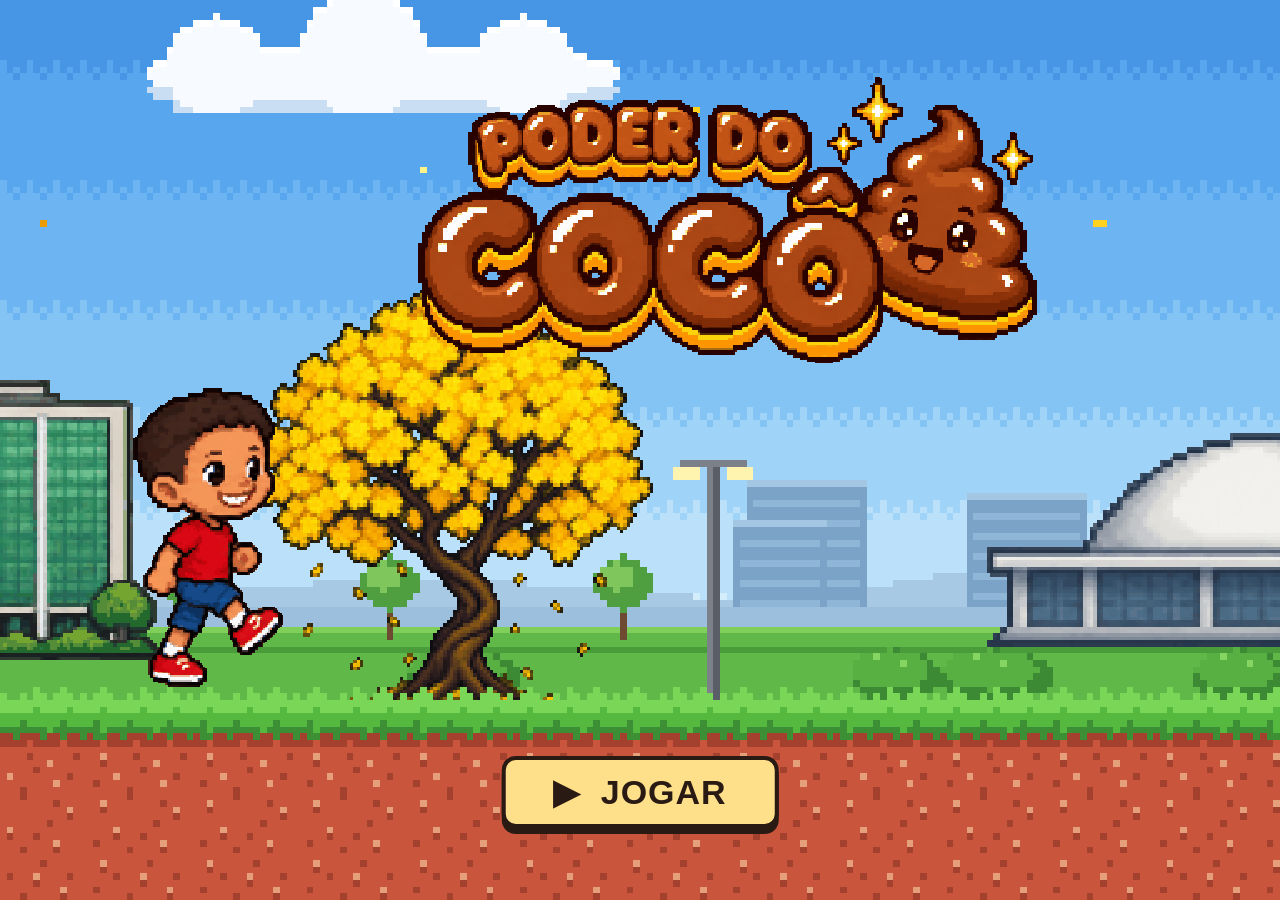
==== index.html @ e78acdc0 "Jogo "Poder do Cocô": plataforma para o Miguel salvar a mamãe e o Simba Run and gun em pixel art amb" ====
<!doctype html>
<html lang="pt-BR">
<head>
  <meta charset="utf-8">
  <meta name="viewport" content="width=device-width, initial-scale=1, maximum-scale=1, user-scalable=no, viewport-fit=cover">
  <meta name="theme-color" content="#140a1f">
  <meta name="mobile-web-app-capable" content="yes">
  <meta name="apple-mobile-web-app-capable" content="yes">
  <meta name="apple-mobile-web-app-status-bar-style" content="black-translucent">
  <meta name="apple-mobile-web-app-title" content="Poder do Cocô">
  <meta name="description" content="Miguel precisa fazer cocô nos monstros para salvar a mamãe e o Simba!">
  <title>Poder do Cocô</title>
  <link rel="manifest" href="manifest.webmanifest">
  <link rel="icon" type="image/png" href="assets/icons/icon-192.png">
  <link rel="apple-touch-icon" href="assets/icons/icon-180.png">
  <link rel="stylesheet" href="css/style.css">
</head>
<body>
  <div id="game">
    <canvas id="screen"></canvas>

    <div id="controls" hidden>
      <div id="pad-move" aria-label="andar">
        <div class="btn left" aria-label="esquerda">
          <svg viewBox="0 0 24 24"><path d="M15 4 L7 12 L15 20" /></svg>
        </div>
        <div class="btn right" aria-label="direita">
          <svg viewBox="0 0 24 24"><path d="M9 4 L17 12 L9 20" /></svg>
        </div>
      </div>
      <div id="pad-action">
        <div class="btn jump" aria-label="pular">
          <svg viewBox="0 0 24 24"><path d="M4 15 L12 7 L20 15" /></svg>
        </div>
        <div class="btn poop" aria-label="fazer cocô"><span>💩</span></div>
      </div>
    </div>

    <div id="topbar" hidden>
      <button id="btn-mute" aria-label="som">🔊</button>
      <button id="btn-pause" aria-label="pausa">❚❚</button>
    </div>
    <button id="btn-skip" hidden>PULAR ▶▶</button>
    <div id="menu" hidden></div>

    <div id="rotate" hidden>
      <div class="phone"><span>💩</span></div>
      <p>Vire o celular<br>para jogar!</p>
    </div>
  </div>
  <noscript>Este jogo precisa de JavaScript.</noscript>
  <script type="module" src="js/main.js"></script>
</body>
</html>
---- css/style.css ----
:root {
  --btn: min(24vh, 22vw, 124px);
  --btn-big: min(30vh, 26vw, 150px);
  --ink: #2a1a14;
  --gold: #ffe08a;
  --bg: #140a1f;
  --safe-l: env(safe-area-inset-left, 0px);
  --safe-r: env(safe-area-inset-right, 0px);
  --safe-b: env(safe-area-inset-bottom, 0px);
}

* { box-sizing: border-box; }

html, body {
  margin: 0;
  height: 100%;
  background: var(--bg);
  overflow: hidden;
  overscroll-behavior: none;
  touch-action: none;
  -webkit-user-select: none;
  user-select: none;
  -webkit-touch-callout: none;
  -webkit-tap-highlight-color: transparent;
  font-family: "Trebuchet MS", "Arial Rounded MT Bold", "Nunito", system-ui, sans-serif;
}

#game {
  position: fixed;
  inset: 0;
}

#screen {
  position: absolute;
  inset: 0;
  width: 100%;
  height: 100%;
  display: block;
  image-rendering: pixelated;
}

/* ------------------------------------------------ controles de toque */
#controls {
  position: absolute;
  inset: 0;
  pointer-events: none;
}
#controls[hidden], #topbar[hidden], #menu[hidden], #rotate[hidden], #btn-skip[hidden] { display: none; }

.btn {
  pointer-events: auto;
  touch-action: none;
  width: var(--btn);
  height: var(--btn);
  border-radius: 50%;
  display: grid;
  place-items: center;
  background: rgba(255, 255, 255, 0.16);
  border: 3px solid rgba(255, 255, 255, 0.55);
  box-shadow: 0 4px 0 rgba(0, 0, 0, 0.25);
  transition: transform 60ms, background 60ms;
}
.btn svg {
  width: 52%;
  height: 52%;
  fill: none;
  stroke: #fff;
  stroke-width: 3.6;
  stroke-linecap: round;
  stroke-linejoin: round;
  filter: drop-shadow(0 2px 0 rgba(0, 0, 0, 0.35));
}
.btn.on {
  background: rgba(255, 255, 255, 0.42);
  transform: scale(0.93);
}

#pad-move {
  pointer-events: auto;
  touch-action: none;
  position: absolute;
  left: calc(var(--safe-l) + 2.5vw);
  bottom: calc(var(--safe-b) + 4vh);
  display: flex;
  gap: 3vh;
  padding: 2vh;
  margin: -2vh;
}
#pad-move .btn { pointer-events: none; }

#pad-action {
  position: absolute;
  right: calc(var(--safe-r) + 2.5vw);
  bottom: calc(var(--safe-b) + 4vh);
  display: flex;
  align-items: flex-end;
  gap: 3vh;
}
.btn.jump { margin-bottom: calc(var(--btn) * 0.55); }
.btn.poop {
  width: var(--btn-big);
  height: var(--btn-big);
  background: rgba(138, 79, 36, 0.55);
  border-color: rgba(255, 224, 138, 0.9);
}
.btn.poop span {
  font-size: calc(var(--btn-big) * 0.5);
  line-height: 1;
  filter: drop-shadow(0 3px 0 rgba(0, 0, 0, 0.35));
}
.btn.poop.on { background: rgba(138, 79, 36, 0.85); }
.btn.poop.hint { animation: hint 0.7s ease-in-out infinite alternate; }
@keyframes hint {
  from { box-shadow: 0 0 0 0 rgba(255, 224, 138, 0.9); transform: scale(1); }
  to { box-shadow: 0 0 0 16px rgba(255, 224, 138, 0); transform: scale(1.1); }
}

/* ------------------------------------------------ barra do topo */
#topbar {
  position: absolute;
  top: calc(env(safe-area-inset-top, 0px) + 2vh);
  right: calc(var(--safe-r) + 2vw);
  display: flex;
  gap: 1.5vh;
}
#topbar button, #btn-skip {
  font: 700 clamp(14px, 4.5vh, 22px) / 1 "Trebuchet MS", system-ui, sans-serif;
  color: #fff;
  background: rgba(20, 10, 31, 0.55);
  border: 2px solid rgba(255, 255, 255, 0.6);
  border-radius: 10px;
  min-width: clamp(40px, 11vh, 56px);
  height: clamp(40px, 11vh, 56px);
  padding: 0 10px;
}
#btn-skip {
  position: absolute;
  top: calc(env(safe-area-inset-top, 0px) + 2vh);
  right: calc(var(--safe-r) + 2vw);
  letter-spacing: 1px;
}

/* ------------------------------------------------ menus */
#menu {
  position: absolute;
  left: 50%;
  bottom: calc(var(--safe-b) + 8vh);
  transform: translateX(-50%);
  display: flex;
  flex-direction: column;
  align-items: center;
  gap: 2.2vh;
}
.menu-title {
  font-weight: 900;
  font-size: clamp(22px, 9vh, 46px);
  color: var(--gold);
  text-shadow: 3px 3px 0 var(--ink);
  margin-bottom: 2vh;
  letter-spacing: 2px;
}
.menu-btn {
  display: flex;
  align-items: center;
  gap: 0.6em;
  font-weight: 900;
  font-size: clamp(18px, 7.5vh, 34px);
  letter-spacing: 1px;
  color: var(--ink);
  background: var(--gold);
  border: 4px solid var(--ink);
  border-radius: 14px;
  padding: 0.35em 1.4em;
  box-shadow: 0 6px 0 var(--ink);
  cursor: pointer;
  animation: bounce 1.2s ease-in-out infinite;
}
.menu-btn.small {
  font-size: clamp(14px, 5vh, 24px);
  background: #fff;
  animation: none;
}
.menu-btn:active { transform: translateY(4px); box-shadow: 0 2px 0 var(--ink); }
@keyframes bounce {
  0%, 100% { transform: translateY(0); }
  50% { transform: translateY(-5px); }
}

/* ------------------------------------------------ gire o celular */
#rotate {
  position: absolute;
  inset: 0;
  background: var(--bg);
  color: #fff;
  display: flex;
  flex-direction: column;
  align-items: center;
  justify-content: center;
  gap: 24px;
  font-weight: 900;
  font-size: 24px;
  text-align: center;
  z-index: 10;
}
#rotate .phone {
  width: 70px;
  height: 120px;
  border: 5px solid #fff;
  border-radius: 14px;
  display: grid;
  place-items: center;
  font-size: 32px;
  animation: rot 2s ease-in-out infinite;
}
@keyframes rot {
  0%, 30% { transform: rotate(0deg); }
  60%, 100% { transform: rotate(-90deg); }
}
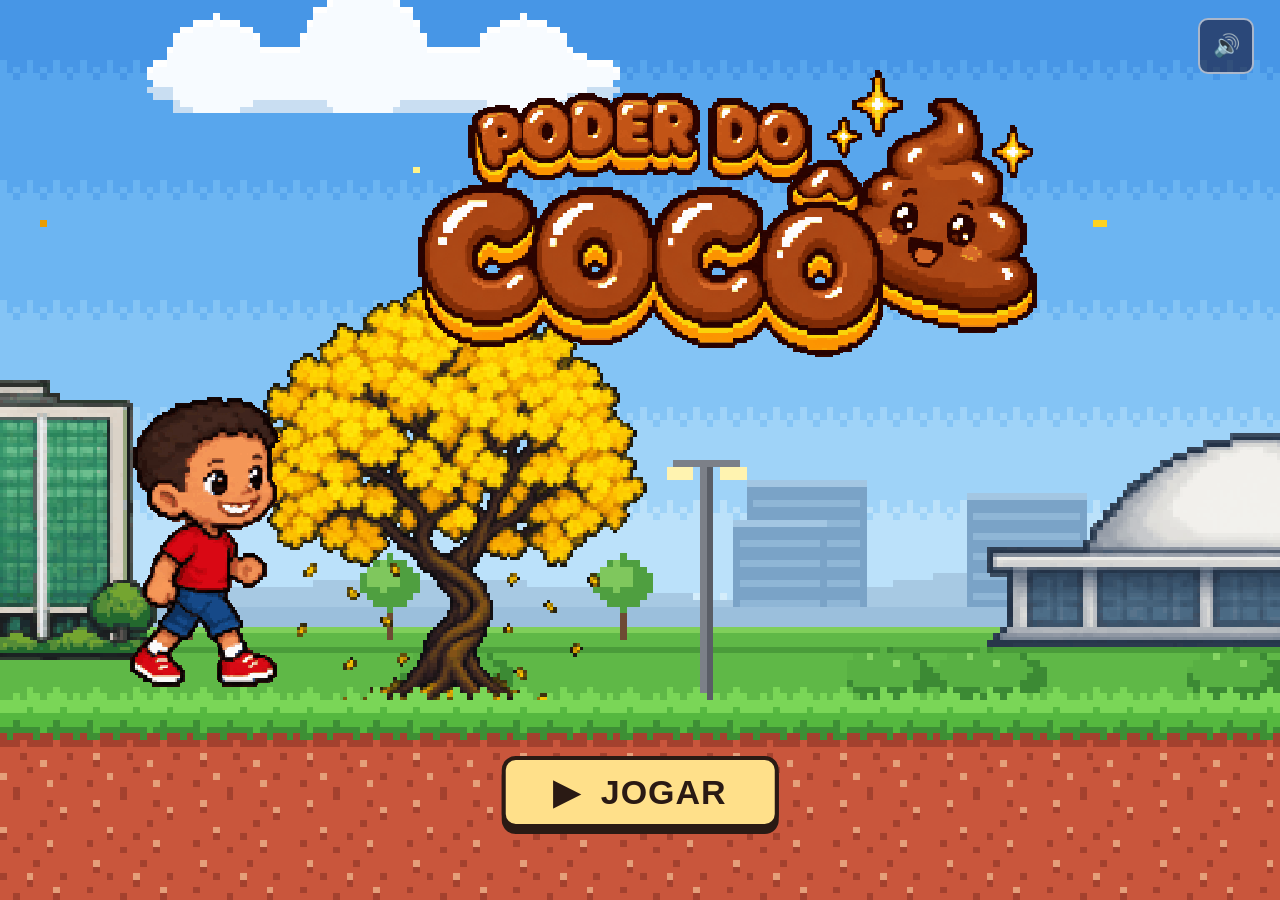
==== commit de0fb5b2: "Botão INSTALAR e tela cheia no celular - Tela de título ganha o botão "📲 INSTALAR": no Android abre " ====
--- a/index.html
+++ b/index.html
@@ -37,10 +37,29 @@
     </div>
 
     <div id="topbar" hidden>
+      <button id="btn-fs" aria-label="tela cheia" hidden>
+        <svg viewBox="0 0 24 24"><path d="M4 9V4h5M20 9V4h-5M4 15v5h5M20 15v5h-5" /></svg>
+      </button>
       <button id="btn-mute" aria-label="som">🔊</button>
       <button id="btn-pause" aria-label="pausa">❚❚</button>
     </div>
     <button id="btn-skip" hidden>PULAR ▶▶</button>
+    <button id="btn-install" hidden>📲 INSTALAR</button>
+    <div id="install-help" hidden>
+      <div class="card">
+        <h2>Instalar no iPhone</h2>
+        <ol>
+          <li>Toque em
+            <svg viewBox="0 0 24 24" class="ico"><path d="M12 3v12M7 8l5-5 5 5M5 12v8h14v-8" /></svg>
+            <b>Compartilhar</b> na barra do navegador.</li>
+          <li>Escolha <b>“Adicionar à Tela de Início”</b>
+            <svg viewBox="0 0 24 24" class="ico"><path d="M5 5h14v14H5zM12 8.5v7M8.5 12h7" /></svg></li>
+          <li>Toque em <b>Adicionar</b>.</li>
+        </ol>
+        <p>Depois é só abrir o <b>Poder do Cocô</b> pelo ícone 💩 na tela inicial: ele abre em <b>tela cheia</b> e funciona até sem internet!</p>
+        <button id="install-ok">ENTENDI!</button>
+      </div>
+    </div>
     <div id="menu" hidden></div>
 
     <div id="rotate" hidden>
--- a/css/style.css
+++ b/css/style.css
@@ -45,7 +45,8 @@
   inset: 0;
   pointer-events: none;
 }
-#controls[hidden], #topbar[hidden], #menu[hidden], #rotate[hidden], #btn-skip[hidden] { display: none; }
+#controls[hidden], #topbar[hidden], #menu[hidden], #rotate[hidden], #btn-skip[hidden],
+#topbar button[hidden], #btn-install[hidden], #install-help[hidden] { display: none; }
 
 .btn {
   pointer-events: auto;
@@ -140,6 +141,79 @@
   letter-spacing: 1px;
 }
 
+#btn-fs svg {
+  width: 60%;
+  height: 60%;
+  fill: none;
+  stroke: #fff;
+  stroke-width: 2.6;
+  stroke-linecap: round;
+  stroke-linejoin: round;
+  vertical-align: middle;
+}
+
+/* ------------------------------------------------ instalar (Android: prompt; iPhone: instruções) */
+#btn-install {
+  position: absolute;
+  top: calc(env(safe-area-inset-top, 0px) + 2vh);
+  left: calc(var(--safe-l) + 2vw);
+  font: 900 clamp(13px, 4.4vh, 20px) / 1 "Trebuchet MS", system-ui, sans-serif;
+  color: var(--ink);
+  background: var(--gold);
+  border: 3px solid var(--ink);
+  border-radius: 999px;
+  padding: 0.45em 0.9em;
+  box-shadow: 0 4px 0 var(--ink);
+}
+#btn-install:active { transform: translateY(3px); box-shadow: 0 1px 0 var(--ink); }
+#install-help {
+  position: absolute;
+  inset: 0;
+  z-index: 20;
+  display: grid;
+  place-items: center;
+  background: rgba(10, 5, 16, 0.7);
+  padding: 3vh 4vw;
+}
+#install-help .card {
+  max-width: 560px;
+  max-height: 94vh;
+  overflow: auto;
+  background: #fff8e6;
+  color: var(--ink);
+  border: 4px solid var(--ink);
+  border-radius: 18px;
+  box-shadow: 0 6px 0 var(--ink);
+  padding: 2.5vh 22px 3vh;
+  font: 600 clamp(13px, 4.2vh, 18px) / 1.35 "Trebuchet MS", system-ui, sans-serif;
+  text-align: left;
+}
+#install-help h2 { margin: 0 0 1vh; font-size: 1.35em; font-weight: 900; }
+#install-help ol { margin: 0 0 1.2vh; padding-left: 1.3em; }
+#install-help li { margin: 0.35em 0; }
+#install-help p { margin: 0 0 1.6vh; }
+#install-help .ico {
+  width: 1.3em;
+  height: 1.3em;
+  vertical-align: -0.3em;
+  fill: none;
+  stroke: #1a73e8;
+  stroke-width: 2.4;
+  stroke-linecap: round;
+  stroke-linejoin: round;
+}
+#install-ok {
+  display: block;
+  margin: 0 auto;
+  font: 900 1.1em / 1 "Trebuchet MS", system-ui, sans-serif;
+  color: var(--ink);
+  background: var(--gold);
+  border: 3px solid var(--ink);
+  border-radius: 12px;
+  padding: 0.5em 1.6em;
+  box-shadow: 0 4px 0 var(--ink);
+}
+
 /* ------------------------------------------------ menus */
 #menu {
   position: absolute;
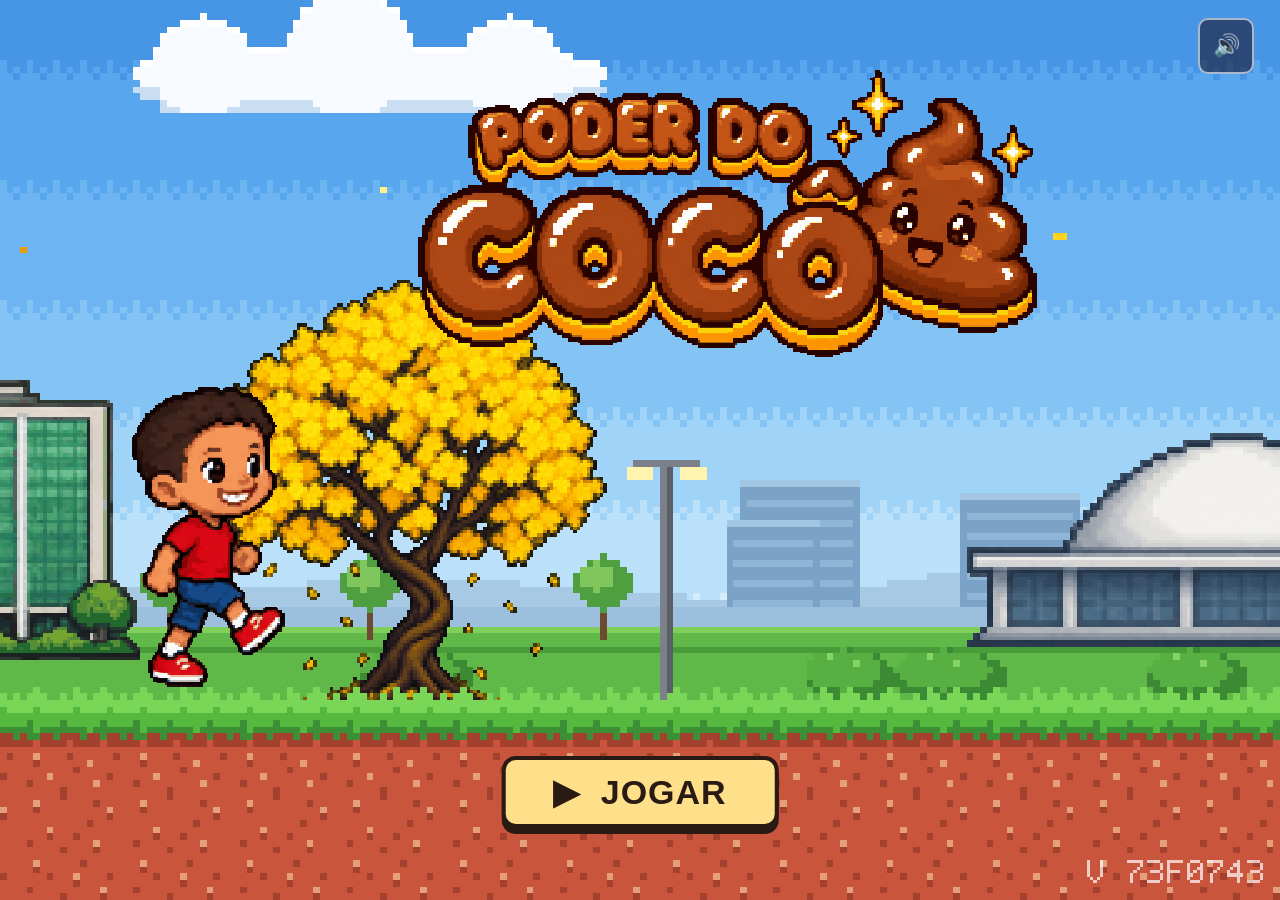
==== commit b8315989: "Atualizações sempre frescas, versão visível e INSTALAR em todo celular - Service worker baixa os arq" ====
--- a/index.html
+++ b/index.html
@@ -47,15 +47,25 @@
     <button id="btn-install" hidden>📲 INSTALAR</button>
     <div id="install-help" hidden>
       <div class="card">
-        <h2>Instalar no iPhone</h2>
-        <ol>
-          <li>Toque em
-            <svg viewBox="0 0 24 24" class="ico"><path d="M12 3v12M7 8l5-5 5 5M5 12v8h14v-8" /></svg>
-            <b>Compartilhar</b> na barra do navegador.</li>
-          <li>Escolha <b>“Adicionar à Tela de Início”</b>
-            <svg viewBox="0 0 24 24" class="ico"><path d="M5 5h14v14H5zM12 8.5v7M8.5 12h7" /></svg></li>
-          <li>Toque em <b>Adicionar</b>.</li>
-        </ol>
+        <div class="only-ios">
+          <h2>Instalar no iPhone</h2>
+          <ol>
+            <li>Toque em
+              <svg viewBox="0 0 24 24" class="ico"><path d="M12 3v12M7 8l5-5 5 5M5 12v8h14v-8" /></svg>
+              <b>Compartilhar</b> na barra do navegador.</li>
+            <li>Escolha <b>“Adicionar à Tela de Início”</b>
+              <svg viewBox="0 0 24 24" class="ico"><path d="M5 5h14v14H5zM12 8.5v7M8.5 12h7" /></svg></li>
+            <li>Toque em <b>Adicionar</b>.</li>
+          </ol>
+        </div>
+        <div class="only-android">
+          <h2>Instalar no Android</h2>
+          <ol>
+            <li>Toque no menu <b>⋮</b> do navegador (canto de cima).</li>
+            <li>Escolha <b>“Instalar app”</b> ou <b>“Adicionar à tela inicial”</b>.</li>
+            <li>Confirme em <b>Instalar</b>.</li>
+          </ol>
+        </div>
         <p>Depois é só abrir o <b>Poder do Cocô</b> pelo ícone 💩 na tela inicial: ele abre em <b>tela cheia</b> e funciona até sem internet!</p>
         <button id="install-ok">ENTENDI!</button>
       </div>
--- a/css/style.css
+++ b/css/style.css
@@ -189,6 +189,7 @@
   text-align: left;
 }
 #install-help h2 { margin: 0 0 1vh; font-size: 1.35em; font-weight: 900; }
+#install-help[data-os="ios"] .only-android, #install-help[data-os="android"] .only-ios { display: none; }
 #install-help ol { margin: 0 0 1.2vh; padding-left: 1.3em; }
 #install-help li { margin: 0.35em 0; }
 #install-help p { margin: 0 0 1.6vh; }
